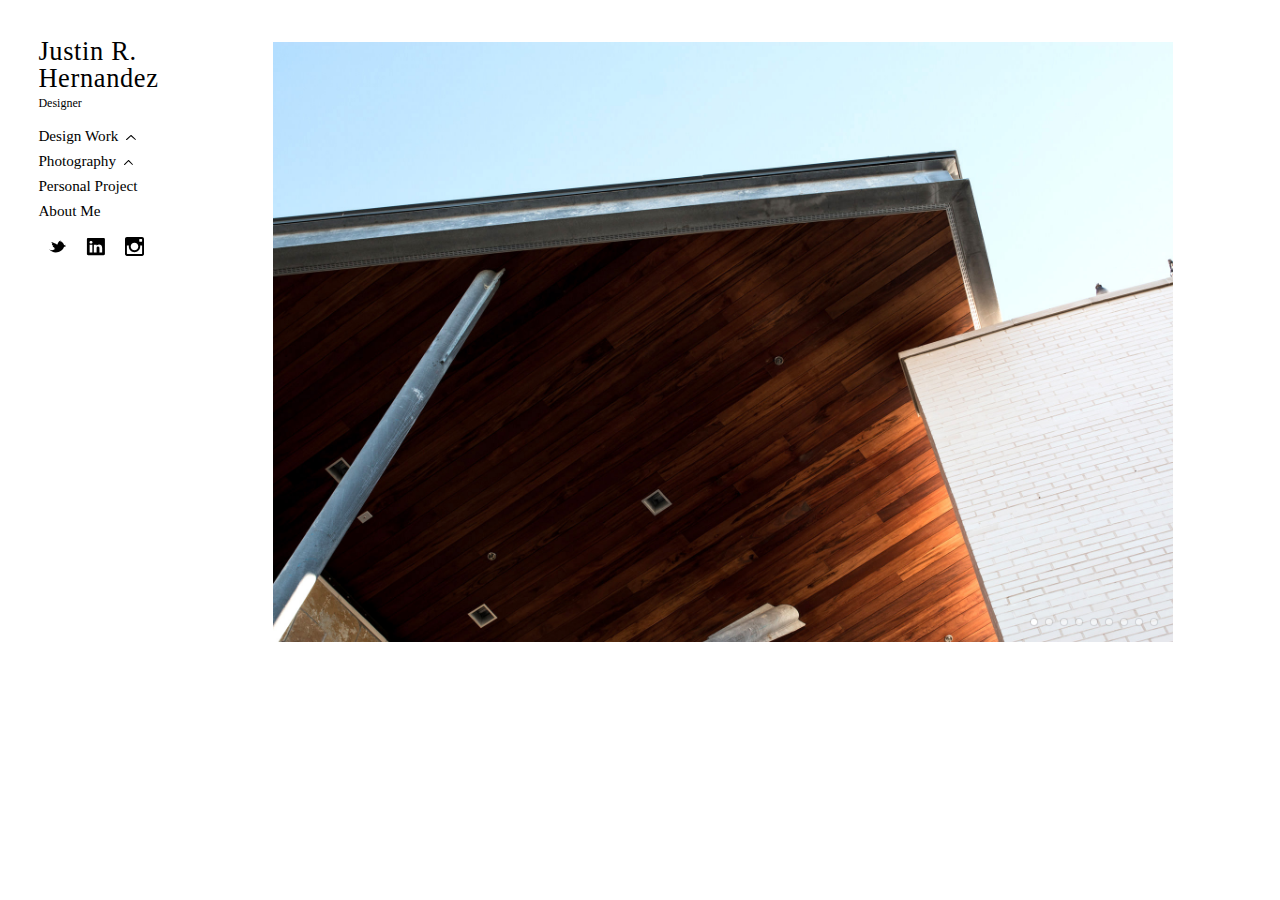
==== index.html @ 0008e4ad "Input new images in gallery." ====
<!DOCTYPE html>
<html>
  <head>
    <meta charset="UTF-8">
    <title>Justin Hernandez</title>
    <link href="http://fonts.googleapis.com/css?family=Montserrat:400,700' rel='stylesheet" type="text/css">
    <link href="http://fonts.googleapis.com/css?family=Droid+Serif:400,400italic,700,700italic" rel="stylesheet" type="text/css">
    <link rel="stylesheet" href="css/style.css" media="screen" type="text/css" />
    <link rel="stylesheet" href="css/reset.css"  type="text/css" />
    <link rel="stylesheet" href="royalslider/royalslider.css">
    <link rel="stylesheet" href="royalslider/skins/minimal-white/rs-minimal-white.css">
  </head>

  <body>
    <div id="wrapper">
      <nav>
        <div class="navcontainer">
          <div class="logo">
            <h1><a href="index.html">Justin R. Hernandez</a></h1>
            <p class="logosubtitle">Designer</p>
          </div> <!-- End Logo -->
          <div id="toggleMenu-Mobile"><h4><a href="#">Menu</a></h4>
          </div><!-- End Toggle Menu Mobile -->
          <div class="primarynav hidemobile">
            <ul>
              <li>
                <a href="#" id="toggleDesignMenu"><span class="marginRight">Design Work</span><img src="images/arrow.svg" class="arrowDesign"></a>
              </li>
                <div id="secondary-nav--design" class="secondarynav hide">
                  <ul>
                    <li><a href="dailygreens.html">Daily Greens</a></li>
                    <li><a href="texasjunkfest.html">Texas Junk Fest</a></li>
                    <li><a href="antismoking.html">Anti-Smoking Ad</a></li>
                  </ul>
                </div><!-- End Secondary Nav Design -->
              <li>
                <a href="#" id="togglePhotographyMenu"><span class="marginRight">Photography</span><img src="images/arrow.svg" class="arrowPhoto"></a>
              </li>
                <div id="secondary-nav--photography" class="secondarynav hide">
                  <ul>
                    <li><a href="architecture.html">Architecture</a></li>
                    <li><a href="colorminimal.html">Color Minimal</a></li>
                    <li><a href="food.html">Food</a></li>
                  </ul>
                </div><!-- End Secondary Nav Photography -->
              <li>
                <a href="#">Personal Project</a>
              </li>
              <li>
                <a href="#">About Me</a>
              </li>
            </ul>
            <div class="socialmedia">
              <ul>
                <li><a href="#"><img src="images/twitter.svg"></a></li>
                <li><a href="#"><img src="images/linkedin.svg"></a></li>
                <li><a href="#"><img src="images/instagram.svg"></a></li>
              </ul>
            </div> <!-- End Social Media -->
          </div> <!-- End Primary Nav -->
        </div> <!-- End Nav Container -->

      </nav> <!-- End Nav -->
    <div id="imageGallery">
      <div class="royalSlider rsMinW">
        <img class="rsImg" src="images/Justin-Hernandez-Design-Architecture-2.jpg" alt="image description" />
        <img class="rsImg" src="images/Justin-Hernandez-Design-Architecture-1.jpg" alt="image description" />
        <img class="rsImg" src="images/Justin-Hernandez-Design-Architecture-4.jpg" alt="image description" />
        <img class="rsImg" src="images/Justin-Hernandez-Design-14.jpg" alt="image description" />
        <img class="rsImg" src="images/Justin-Hernandez-Design-15.jpg" alt="image description" />
        <img class="rsImg" src="images/Justin-Hernandez-Design-16.jpg" alt="image description" />
        <img class="rsImg" src="images/Justin-Hernandez-Design-17.jpg" alt="image description" />
        <img class="rsImg" src="images/Justin-Hernandez-Design-18.jpg" alt="image description" />
        <img class="rsImg" src="images/Justin-Hernandez-Design-19.jpg" alt="image description" />
      </div><!-- End Royal Slider -->
    </div><!-- End Image Gallery -->
    <div id="imageGalleryMobile" class="hide">
        <img src="images/Justin-Hernandez-Design-Architecture-2.jpg" alt="image description" />
        <img src="images/Justin-Hernandez-Design-Architecture-1.jpg" alt="image description" />
        <img src="images/Justin-Hernandez-Design-Architecture-4.jpg" alt="image description" />
    </div><!-- End Image Gallery -->

    </div><!-- End Wrapper -->
    <script src="https://ajax.googleapis.com/ajax/libs/jquery/2.1.3/jquery.min.js"></script>
    <script src="js/index.js"></script>
    <script src="royalslider/jquery.royalslider.min.js"></script>

  </body>
</html>
---- css/style.css ----
@media (max-width: 2560px) {

/********** UNIVERSAL STYLING *********/
body {
  height: auto;
}

#wrapper {
  float: left;
  margin: 0 auto;
  padding-top: 3%;
  width: 100%
}

.blue {
  background: blue;
}

.clearfix:after {
   content: " ";
   visibility: hidden;
   display: block;
   height: 0;
   clear: both;
}

.float-none {
  clear: both;
}

.hide {
  display: none;
}

ul {
  list-style: none;
}

a {
  color: inherit;
  text-decoration: none;
}


.arrowDesign {
  padding-bottom: .5%;
  width: 5%;
}

.arrowPhoto {
  padding-bottom: .5%;
  width: 5%;
}

.float--left {
  float: left;
}

.container {
  margin: 0px auto;
  width: 100%;
}


.rotate {
  -webkit-transform: rotate(180deg);
  -moz-transform: rotate(180deg);
  filter: progid:DXImageTransform.Microsoft.BasicImage(rotation=2);
}

.marginRight {
  padding-right: 4%;
}


/******** NAV STYLING **********/


.navcontainer {
  float: left;
  margin-left: 20%;
  overflow: hidden;
  margin-top: 0;
  width: 100%;
}

.logo h1 {
  font-size: 1.65em;
  font-weight: lighter;
  letter-spacing: .025em;
  margin-bottom: 3%;
  margin-top: 0;
  width: 100%;
}

nav {
  display: block;
  float: left;
  height: 100%;
  width: 15%;
}

.logo {
  padding-bottom: 10%;
  width: 100%;
}

.logosubtitle {
  font-size: .75em;
  margin-top: 0;
}

.primarynav {
  display: block;
  height: 100%;
  float: left;
}

#toggleMenu-Mobile {
  display: none;
}

.secondarynav {
  float: left;
  font-weight: lighter;
  margin: 0 auto;
  width: 100%;
}

#secondary-nav--photography {
  height: 100%;
  overflow: hidden;
}

.primarynav ul {
  float: left;
  margin: 0 auto;
  padding-bottom: 5%;
  width: 100%;
}

.secondarynav ul {
  float: left;
  padding: 5%;
}

.primarynav li {
  float: left;
  font-size: .95em;
  font-weight: lighter;
  margin: 0 auto;
  padding-bottom: 5%;
  width: 100%;
}

.socialmedia {
  float: left;
  text-align: center;
}

.socialmedia li {
  display: block;
  float: left;
  width: 20%;
}

.socialmedia img {
  width: 50%;
}

/******** Image gallery styling *********/


#imageGallery {
  float: left;
  margin: 0 auto;
  padding-left: 1.5%;
  width: 83%;
}

#imageGallery img {
  max-width:100%;
  max-height:100%;
}



/* Begin Styling for Design Projects */

.projectcontainer {
  float: left;
  width: 83%;
}

.projecthero {
  float: left;
  width: 60%;
}

.projecthero img {
  width: 100%;
}
.projectdescription {
  float: left;
  margin-left: 3%;
  width: 36%;
}

.projectimage--largehorizontal {
  float: left;
  margin-top: 2%;
  overflow: hidden;
  width: 60%;
}

.projectimage--largevertical {
  float: left;
  margin-left: 3%;
  margin-top: 2%;
  overflow: hidden;
  width: 37%;
}

/* End Styling for Design Projects */

}



/**************************************
***************************************
Medium Screen Styling
***************************************
**************************************/


@media (max-width: 1440px) {


  #imageGallery {
    float: left;
    margin: 0 auto;
    width: 80%;
  }

  #imageGallery img {
    max-width:100%;
    max-height:100%;
  }



}















/**************************************
***************************************
Mobile Styling
***************************************
**************************************/


@media (max-width: 768px) {

#toggleMenu-Mobile {
  display: block;
  float: left;
  margin-bottom: 5%;
  text-align: center;
  width: 100%;
}

#toggleMenu-Mobile h4 {
  font-size: 1.5em;
}

nav {
  float: none;
  margin: 0 auto;
  width: 100%;
}

.hidemobile {
  display: none;
}

.marginRight {
  padding-right: 2%;
}

.logo {
  padding-bottom: 5%;
  text-align: center;
  width: 100%;
}

.arrowDesign, .arrowPhoto {
  margin: 0 auto;
  width: 1.75%;
}

.navcontainer {
  float: none;
  margin: 0 auto;
  width: 100%;
}

.primarynav {
  display: none;
  font-size: 1.5em;
  height: 100%;
  text-align: center;
  width: 100%;
}

.primarynav ul {
  padding-bottom: 0;
}

#imageGallery {
  display: none;
}

.royalSlider {
  display: none;
}

#imageGalleryMobile {
  display: block;
  margin-top: 3%;
  width: 100%;
}

#imageGalleryMobile img {
  max-width: 92%;
  max-height: 92%;
  padding: 0% 4% 4% 4%;
}

.secondarynav {
  float: none;
  width: 100%;
}

.secondarynav ul {
  border-bottom: 1px solid black;
  border-top: 1px solid black;
  margin-bottom: 5%;
  padding-left: 0;
  text-align: center;
  width: 100%;
}

.socialmedia {
  float: none;
  margin: 0 auto;
  width: 33%;
}

.socialmedia li {
  float: left;
  margin: 0 auto;
  text-align: center;
  width: 33.33%;
}

.socialmedia img {
  width: 50%;
}




/***** Mobile Styling for design projects ******/

.projectcontainer {
  float: none;
  margin-top: 5%;
  width: 100%;
}

.projecthero {
  float: none;
  width: 100%;
}

.projecthero img {
  max-width: 92%;
  max-height: 92%;
  padding: 0% 4% 4% 4%;
}
.projectdescription {
  float: none;
  height: 100%;
  margin: 0 auto;
  width: 92%;
}

.projectimage--largehorizontal {
  float: none;
  margin: 0;
  width: 100%;
}

.projectimage--largevertical {
  float: none;
  margin-left: 0;
  width: 100%;
}

.projectimage--largehorizontal img {
  max-width: 92%;
  max-height: 92%;
  padding: 0% 4% 4% 4%;
}

.projectimage--largevertical img {
  margin-left: 0;
  max-width: 92%;
  max-height: 92%;
  padding: 0% 4% 4% 4%;
}

}
---- royalslider/royalslider.css ----
/* v1.0.5 */
/* Core RS CSS file. 95% of time you shouldn't change anything here. */
.royalSlider {
	clear: both;
	width: 100%;
	position: relative;
	direction: ltr;
}

.rsWebkit3d .rsSlide {
	-webkit-transform: translateZ(0);
}

.rsWebkit3d .rsSlide,
.rsWebkit3d .rsContainer,
.rsWebkit3d .rsThumbs,
.rsWebkit3d .rsPreloader,
.rsWebkit3d img,
.rsWebkit3d .rsOverflow,
.rsWebkit3d .rsBtnCenterer,
.rsWebkit3d .rsAbsoluteEl,
.rsWebkit3d .rsABlock,
.rsWebkit3d .rsLink {
	-webkit-backface-visibility: hidden;
}
.rsFade.rsWebkit3d .rsSlide,
.rsFade.rsWebkit3d img,
.rsFade.rsWebkit3d .rsContainer {
    -webkit-transform: none;
}
.rsOverflow {
	width: 100%;
	height: 100%;
	position: relative;
	overflow: hidden;
	float: left;
	-webkit-tap-highlight-color:rgba(0,0,0,0);
}
.rsVisibleNearbyWrap {
	width: 100%;
	height: 100%;
	position: relative;
	overflow: hidden;
	left: 0;
	top: 0;
	-webkit-tap-highlight-color:rgba(0,0,0,0);
}
.rsVisibleNearbyWrap .rsOverflow {
	position: absolute;
	left: 0;
	top: 0;

}
.rsContainer {
	position: relative;
	width: 100%;
	height: 100%;
	-webkit-tap-highlight-color:rgba(0,0,0,0);
}

.rsArrow,
.rsThumbsArrow {
	cursor: pointer;
}

.rsThumb {
	float: left;
	position: relative;
}


.rsArrow,
.rsNav,
.rsThumbsArrow {
	opacity: 1;
	-webkit-transition:opacity 0.3s linear;
	-moz-transition:opacity 0.3s linear;
	-o-transition:opacity 0.3s linear;
	transition:opacity 0.3s linear;
}

.rsHidden {
	opacity: 0;
	visibility: hidden;
	-webkit-transition:visibility 0s linear 0.3s,opacity 0.3s linear;
	-moz-transition:visibility 0s linear 0.3s,opacity 0.3s linear;
	-o-transition:visibility 0s linear 0.3s,opacity 0.3s linear;
	transition:visibility 0s linear 0.3s,opacity 0.3s linear;
}


.rsGCaption {
	width: 100%;
	float: left;
	text-align: center;
}

/* Fullscreen options, very important ^^ */
.royalSlider.rsFullscreen {
	position: fixed !important;
	height: auto !important;
	width: auto !important;
	margin: 0 !important;
	padding: 0 !important;
	z-index: 2147483647 !important;
	top: 0 !important;
	left: 0 !important;
	bottom: 0 !important;
	right: 0 !important;
}

.royalSlider .rsSlide.rsFakePreloader {
	opacity: 1 !important;
	-webkit-transition: 0s;
	-moz-transition: 0s;
	-o-transition:  0s;
	transition:  0s;
	display: none;
}

.rsSlide {
	position: absolute;
	left: 0;
	top: 0;
	display: block;
	overflow: hidden;
	height: 100%;
	width: 100%;
}

.royalSlider.rsAutoHeight,
.rsAutoHeight .rsSlide {
	height: auto;
}

.rsContent {
	width: 100%;
	height: 100%;
	position: relative;
}

.rsPreloader {
	position:absolute;
	z-index: 0;
}

.rsNav {
	-moz-user-select: -moz-none;
	-webkit-user-select: none;
	user-select: none;
}
.rsNavItem {
	-webkit-tap-highlight-color:rgba(0,0,0,0.25);
}

.rsThumbs {
	cursor: pointer;
	position: relative;
	overflow: hidden;
	float: left;
	z-index: 22;
}
.rsTabs {
	float: left;
	background: none !important;
}
.rsTabs,
.rsThumbs {
	-webkit-tap-highlight-color:rgba(0,0,0,0);
	-webkit-tap-highlight-color:rgba(0,0,0,0);
}


.rsVideoContainer {
	width: auto;
	height: auto;
	line-height: 0;
	position: relative;
}
.rsVideoFrameHolder {
	position: absolute;
	left: 0;
	top: 0;
	background: #141414;
	opacity: 0;
	-webkit-transition: .3s;
}
.rsVideoFrameHolder.rsVideoActive {
	opacity: 1;
}
.rsVideoContainer iframe,
.rsVideoContainer video,
.rsVideoContainer embed,
.rsVideoContainer .rsVideoObj {
	position: absolute;
	z-index: 50;
	left: 0;
	top: 0;
	width: 100%;
	height: 100%;
}
/* ios controls over video bug, shifting video */
.rsVideoContainer.rsIOSVideo iframe,
.rsVideoContainer.rsIOSVideo video,
.rsVideoContainer.rsIOSVideo embed {
	-webkit-box-sizing: border-box;
	-moz-box-sizing: border-box;
	box-sizing: border-box;
	padding-right: 44px;
}

.rsABlock {
	left: 0;
	top: 0;
	position: absolute;
	z-index: 15;

}

img.rsImg {
	width: 100%;
}

.grab-cursor {
	cursor:url(grab.png) 8 8, move;
}

.grabbing-cursor{
	cursor:url(grabbing.png) 8 8, move;
}

.rsNoDrag {
	cursor: auto;
}

.rsLink {
	left:0;
	top:0;
	position:absolute;
	width:100%;
	height:100%;
	display:block;
	z-index: 20;
	background: url(blank.gif);
}
---- royalslider/skins/minimal-white/rs-minimal-white.css ----
/******************************
*
*  RoyalSlider White Controls Skin
*
*    1. Arrows
*    2. Bullets
*    3. Thumbnails
*    4. Tabs
*    5. Fullscreen button
*    6. Play/close video button
*    7. Preloader
*    8. Caption
*
*  Sprite: 'rs-minimal-white.png'
*  Feel free to edit anything
*  If you don't some part - just delete it
*
******************************/


/* Background */
.rsMinW,
.rsMinW .rsOverflow,
.rsMinW .rsSlide,
.rsMinW .rsVideoFrameHolder,
.rsMinW .rsThumbs {
	color: #FFF;
}


/***************
*
*  1. Arrows
*
****************/

.rsMinW .rsArrow {
	height: 32px;
	width: 32px;
	position: absolute;
	display: block;
	cursor: pointer;
	z-index: 21;
}

.rsMinW .rsArrowLeft { right: 37px; bottom: 7px; }
.rsMinW .rsArrowRight { right: 7px; bottom: 7px; }

.rsMinW .rsArrowIcn {
	width: 24px;
	height: 24px;
	margin-top: 3px;
	margin-left: 3px;
	position: absolute;
	cursor: pointer;
	background: url('rs-minimal-white.png') transparent;

	border-radius: 2px;
}
.rsMinW .rsArrowIcn:hover {

}


.rsMinW.rsHor .rsArrowLeft .rsArrowIcn { background-position: -68px -36px; }
.rsMinW.rsHor .rsArrowRight .rsArrowIcn { background-position: -68px -68px; }

.rsMinW.rsVer .rsArrowLeft .rsArrowIcn { background-position: -100px -36px; }
.rsMinW.rsVer .rsArrowRight .rsArrowIcn { background-position: -100px -68px; }

.rsMinW .rsArrowDisabled .rsArrowIcn { opacity: .3 !important; filter: alpha(opacity=30);  *display: none; }


/***************
*
*  2. Bullets
*
****************/

.rsMinW .rsBullets {
	position: absolute;
	bottom: 15px;
	right: 73px;
	z-index: 35;
	padding-top: 4px;
	height: auto;

	text-align: center;
	line-height: 6px;
	overflow: hidden;
}
.rsMinW .rsBullet {
	width: 6px;
	height: 6px;
	display: inline-block;
	*display:inline;
	*zoom:1;
	padding: 6px 5px 6px 4px;
}
.rsMinW .rsBullet span {
	display: block;
	width: 6px;
	height: 6px;
	border-radius: 50%;
	background: #CCC;
	background: rgba(255,255,255,0.5);
	box-shadow: 0 0 1px 1px rgba(0, 0, 0, 0.1);
}
.rsMinW .rsBullet.rsNavSelected span {
	background: #FFF;
}





/***************
*
*  3. Thumbnails
*
****************/

.rsMinW .rsThumbsHor {
	width: 100%;
	height: 72px;
}
.rsMinW .rsThumbsVer {
	width: 96px;
	height: 100%;
	position: absolute;
	top: 0;
	right: 0;
}
.rsMinW.rsWithThumbsHor .rsThumbsContainer {
	position: relative;
	height: 100%;
}
.rsMinW.rsWithThumbsVer .rsThumbsContainer {
	position: relative;
	width: 100%;
}
.rsMinW .rsThumb {
	float: left;
	overflow: hidden;
	width: 96px;
	height: 72px;
}
.rsMinW .rsThumb img {
	width: 100%;
	height: 100%;
}
.rsMinW .rsThumb.rsNavSelected {
	background: #333;
}
.rsMinW .rsThumb.rsNavSelected img {
	filter: alpha(opacity=40);
	opacity: 0.7;
}
.rsMinW .rsThumb.rsNavSelected span.thumbIco {
	position: absolute;
	top: 0;
	bottom: 0;
	left: 0;
	right: 0;
	border: 2px solid #FFF;
	border: 2px solid rgba(255,255,255,0.9);
	-webkit-backface-visibility: hidden;
}
.rsMinW .rsTmb {
	display: block;
}




/* Thumbnails arrow icons */
.rsMinW .rsThumbsArrow {
	height: 100%;
	width: 20px;
	position: absolute;
	display: block;
	cursor: pointer;
	z-index: 21;
}
.rsMinW.rsWithThumbsVer .rsThumbsArrow {
	width: 100%;
	height: 20px;
}
.rsMinW.rsWithThumbsVer .rsThumbsArrowLeft { top: 0; left: 0; }
.rsMinW.rsWithThumbsVer .rsThumbsArrowRight { bottom: 0;  left: 0; }

.rsMinW.rsWithThumbsHor .rsThumbsArrowLeft { left: 0; top: 0; }
.rsMinW.rsWithThumbsHor .rsThumbsArrowRight { right: 0; top:0; }

.rsMinW .rsThumbsArrowIcn {
	width: 16px;
	height: 16px;
	top: 50%;
	left: 50%;
	margin-top:-8px;
	margin-left: -8px;
	position: absolute;
	cursor: pointer;
	background: url('rs-minimal-white.png');
}

.rsMinW.rsWithThumbsHor .rsThumbsArrowLeft .rsThumbsArrowIcn { background-position: -128px -32px; }
.rsMinW.rsWithThumbsHor .rsThumbsArrowRight .rsThumbsArrowIcn { background-position: -128px -48px; }

.rsMinW.rsWithThumbsVer .rsThumbsArrowLeft .rsThumbsArrowIcn { background-position: -144px -32px; }
.rsMinW.rsWithThumbsVer .rsThumbsArrowRight .rsThumbsArrowIcn { background-position: -144px -48px; }

.rsMinW .rsThumbsArrowDisabled { display: none !important; }

/* Thumbnails resizing on smaller screens */
@media screen and (min-width: 0px) and (max-width: 800px) {
	.rsMinW .rsThumb {
		width: 59px;
		height: 44px;
	}
	.rsMinW .rsThumbsHor {
		height: 44px;
	}
	.rsMinW .rsThumbsVer {
		width: 59px;
	}
}




/***************
*
*  4. Tabs
*
****************/

.rsMinW .rsTabs {
	width: 100%;
	height: auto;
	margin: 0 auto;
	text-align:center;
	overflow: hidden; padding-top: 12px; position: relative;
}
.rsMinW .rsTab {
	display: inline-block;
	cursor: pointer;
	text-align: center;
	height: auto;
	width: auto;
	color: #333;
	padding: 5px 13px 6px;
	min-width: 72px;
	border: 1px solid #D9D9DD;
	border-right: 1px solid #f5f5f5;
	text-decoration: none;

	background-color: #000;
	background-image: -webkit-linear-gradient(top, #fefefe, #f4f4f4);
	background-image:    -moz-linear-gradient(top, #fefefe, #f4f4f4);
	background-image:         linear-gradient(to bottom, #fefefe, #f4f4f4);

	*display:inline;
	*zoom:1;
}
.rsMinW .rsTab:first-child {
	-webkit-border-top-left-radius: 4px;
	border-top-left-radius: 4px;
	-webkit-border-bottom-left-radius: 4px;
	border-bottom-left-radius: 4px;
}
.rsMinW .rsTab:last-child {
	-webkit-border-top-right-radius: 4px;
	border-top-right-radius: 4px;
	-webkit-border-bottom-right-radius: 4px;
	border-bottom-right-radius: 4px;

	border-right:  1px solid #cfcfcf;
}
.rsMinW .rsTab:active {
	border: 1px solid #D9D9DD;
	background-color: #f4f4f4;
	box-shadow:  0 1px 4px rgba(0, 0, 0, 0.2) inset;
}
.rsMinW .rsTab.rsNavSelected {
	color: #000;
	border: 1px solid #999;
	text-shadow: 1px 1px #838383;
	box-shadow: 0 1px 9px rgba(102, 102, 102, 0.65) inset;
	background: #ACACAC;
	background-image: -webkit-linear-gradient(top, #ACACAC, #BBB);
	background-image: -moz-llinear-gradient(top, #ACACAC, #BBB);
	background-image: linear-gradient(to bottom, #ACACAC, #BBB);
}





/***************
*
*  5. Fullscreen button
*
****************/

.rsMinW .rsFullscreenBtn {
	right: 0;
	top: 0;
	width: 44px;
	height: 44px;
	z-index: 22;
	display: block;
	position: absolute;
	cursor: pointer;

}
.rsMinW .rsFullscreenIcn {
	display: block;
	margin: 6px;
	width: 32px;
	height: 32px;

	background: url('rs-minimal-white.png') 0 0 transparent;
}
.rsMinW .rsFullscreenIcn:hover {
	opacity: 0.8;
}
.rsMinW.rsFullscreen .rsFullscreenIcn {
	background-position: -32px 0;
}





/***************
*
*  6. Play/close video button
*
****************/

.rsMinW .rsPlayBtn {
	-webkit-tap-highlight-color:rgba(0,0,0,0.3);
	width:64px;
	height:64px;
	margin-left:-32px;
	margin-top:-32px;
	cursor: pointer;
}
.rsMinW .rsPlayBtnIcon {
	width:64px;
	display:block;
	height:64px;
	-webkit-border-radius: 4px;
	border-radius: 4px;

	-webkit-transition: .3s;
	-moz-transition: .3s;
	transition: .3s;

	background:url(rs-minimal-white.png) no-repeat 0 -32px;
	background-color: #000;
	background-color: rgba(0,0,0,0.75);
	*background-color: #000;
}
.rsMinW .rsPlayBtn:hover .rsPlayBtnIcon {
	background-color: rgba(0,0,0,0.9);
}
.rsMinW .rsBtnCenterer {
	position:absolute;
	left:50%;
	top:50%;
	width: 20px;
	height: 20px;
}
.rsMinW .rsCloseVideoBtn {
	right: 0;
	top: 0;
	width: 44px;
	height: 44px;
	z-index: 500;
	position: absolute;
	cursor: pointer;
	-webkit-backface-visibility: hidden;
	-webkit-transform: translateZ(0);

}
.rsMinW .rsCloseVideoBtn.rsiOSBtn {
	top: -38px;
	right: -6px;
}

.rsMinW .rsCloseVideoIcn {
	margin: 6px;
	width: 32px;
	height: 32px;
	background: url('rs-minimal-white.png') -64px 0;
	background-color: #000;
	background-color: rgba(0,0,0,0.75);
	*background-color: #000;
}
.rsMinW .rsCloseVideoIcn:hover {
	background-color: rgba(0,0,0,0.9);
}



/***************
*
*  7. Preloader
*
****************/

.rsMinW .rsPreloader {
	width:20px;
	height:20px;
	background-image:url(../preloaders/preloader-white.gif);

	left:50%;
	top:50%;
	margin-left:-10px;
	margin-top:-10px;
}




/***************
*
*  8. Global caption
*
****************/
.rsMinW .rsGCaption {
	position: absolute;
	float: none;
	bottom: 6px;
	left: 6px;
	text-align: left;

	background: #000;
    background: rgba(0,0,0, 0.75);

	color: #FFF;
	padding: 2px 8px;
	width: auto;
	font-size: 12px;
	border-radius: 2px;
}
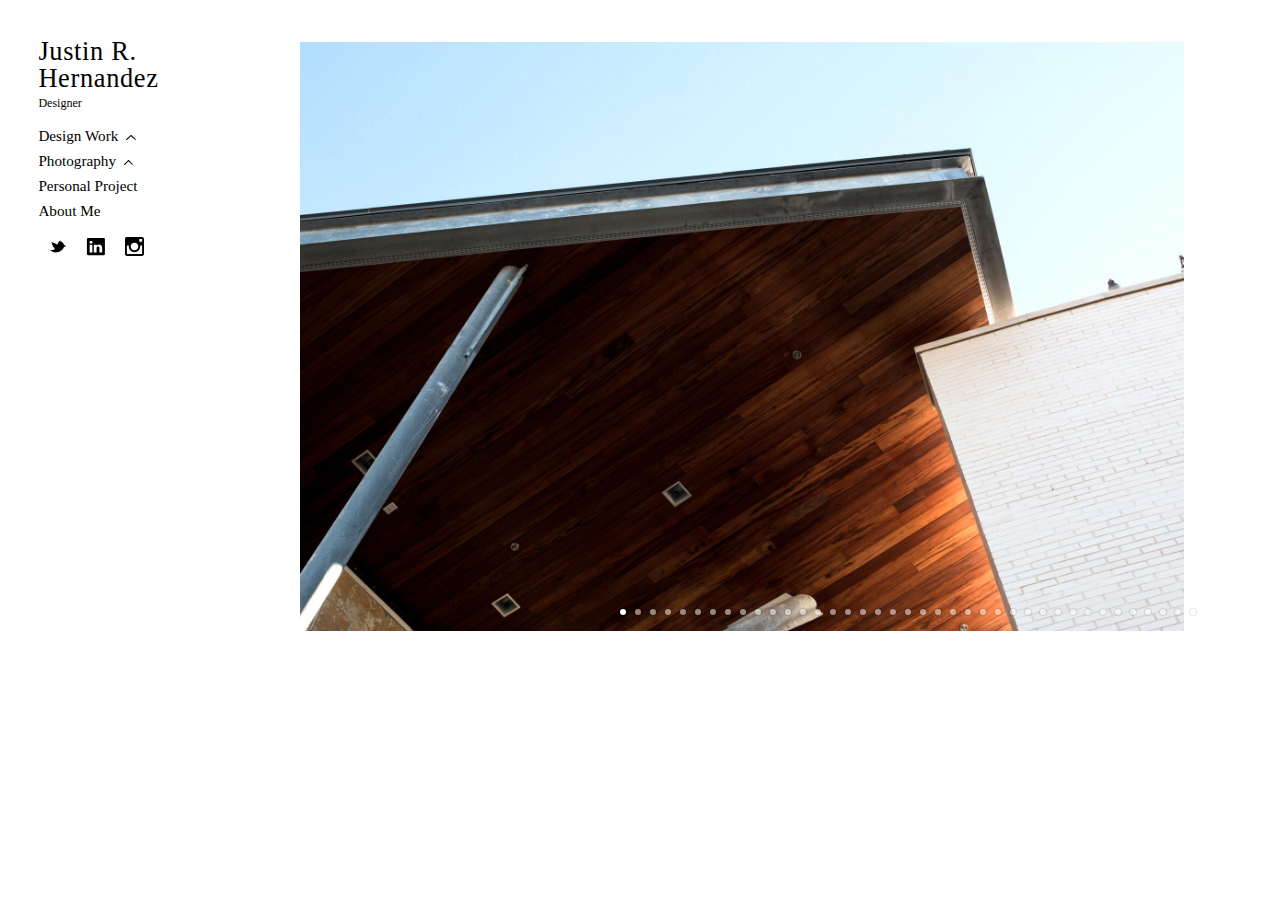
==== commit 37eb614c: "Inserted/Deleted Photos" ====
--- a/index.html
+++ b/index.html
@@ -63,21 +63,51 @@
       </nav> <!-- End Nav -->
     <div id="imageGallery">
       <div class="royalSlider rsMinW">
-        <img class="rsImg" src="images/Justin-Hernandez-Design-Architecture-2.jpg" alt="image description" />
-        <img class="rsImg" src="images/Justin-Hernandez-Design-Architecture-1.jpg" alt="image description" />
-        <img class="rsImg" src="images/Justin-Hernandez-Design-Architecture-4.jpg" alt="image description" />
-        <img class="rsImg" src="images/Justin-Hernandez-Design-14.jpg" alt="image description" />
-        <img class="rsImg" src="images/Justin-Hernandez-Design-15.jpg" alt="image description" />
-        <img class="rsImg" src="images/Justin-Hernandez-Design-16.jpg" alt="image description" />
-        <img class="rsImg" src="images/Justin-Hernandez-Design-17.jpg" alt="image description" />
-        <img class="rsImg" src="images/Justin-Hernandez-Design-18.jpg" alt="image description" />
-        <img class="rsImg" src="images/Justin-Hernandez-Design-19.jpg" alt="image description" />
+        <img class="rsImg" src="images/Justin-Hernandez-Photography-2.jpg" alt="image description" />
+        <img class="rsImg" src="images/Justin-Hernandez-Photography-1.jpg" alt="image description" />
+        <img class="rsImg" src="images/Justin-Hernandez-Photography-3.jpg" alt="image description" />
+        <img class="rsImg" src="images/Justin-Hernandez-Photography-6.jpg" alt="image description" />
+        <img class="rsImg" src="images/Justin-Hernandez-Photography-7.jpg" alt="image description" />
+        <img class="rsImg" src="images/Justin-Hernandez-Photography-14.jpg" alt="image description" />
+        <img class="rsImg" src="images/Justin-Hernandez-Photography-16.jpg" alt="image description" />
+        <img class="rsImg" src="images/Justin-Hernandez-Photography-17.jpg" alt="image description" />
+        <img class="rsImg" src="images/Justin-Hernandez-Photography-18.jpg" alt="image description" />
+        <img class="rsImg" src="images/Justin-Hernandez-Photography-21.jpg" alt="image description" />
+        <img class="rsImg" src="images/Justin-Hernandez-Photography-25.jpg" alt="image description" />
+        <img class="rsImg" src="images/Justin-Hernandez-Photography-15.jpg" alt="image description" />
+        <img class="rsImg" src="images/Justin-Hernandez-Photography-26.jpg" alt="image description" />
+        <img class="rsImg" src="images/Justin-Hernandez-Photography-28.jpg" alt="image description" />
+        <img class="rsImg" src="images/Justin-Hernandez-Photography-29.jpg" alt="image description" />
+        <img class="rsImg" src="images/Justin-Hernandez-Photography-31.jpg" alt="image description" />
+        <img class="rsImg" src="images/Justin-Hernandez-Photography-33.jpg" alt="image description" />
+        <img class="rsImg" src="images/Justin-Hernandez-Photography-34.jpg" alt="image description" />
+        <img class="rsImg" src="images/Justin-Hernandez-Photography-37.jpg" alt="image description" />
+        <img class="rsImg" src="images/Justin-Hernandez-Photography-38.jpg" alt="image description" />
+        <img class="rsImg" src="images/Justin-Hernandez-Photography-39.jpg" alt="image description" />
+        <img class="rsImg" src="images/Justin-Hernandez-Photography-41.jpg" alt="image description" />
+        <img class="rsImg" src="images/Justin-Hernandez-Photography-42.jpg" alt="image description" />
+        <img class="rsImg" src="images/Justin-Hernandez-Photography-43.jpg" alt="image description" />
+        <img class="rsImg" src="images/Justin-Hernandez-Photography-44.jpg" alt="image description" />
+        <img class="rsImg" src="images/Justin-Hernandez-Photography-46.jpg" alt="image description" />
+        <img class="rsImg" src="images/Justin-Hernandez-Photography-47.jpg" alt="image description" />
+        <img class="rsImg" src="images/Justin-Hernandez-Photography-48.jpg" alt="image description" />
+        <img class="rsImg" src="images/Justin-Hernandez-Photography-49.jpg" alt="image description" />
+        <img class="rsImg" src="images/Justin-Hernandez-Photography-50.jpg" alt="image description" />
+        <img class="rsImg" src="images/Justin-Hernandez-Photography-51.jpg" alt="image description" />
+        <img class="rsImg" src="images/Justin-Hernandez-Photography-52.jpg" alt="image description" />
+        <img class="rsImg" src="images/Justin-Hernandez-Photography-56.jpg" alt="image description" />
+        <img class="rsImg" src="images/Justin-Hernandez-Photography-57.jpg" alt="image description" />
+        <img class="rsImg" src="images/Justin-Hernandez-Photography-58.jpg" alt="image description" />
+        <img class="rsImg" src="images/Justin-Hernandez-Photography-59.jpg" alt="image description" />
+        <img class="rsImg" src="images/Justin-Hernandez-Photography-60.jpg" alt="image description" />
+        <img class="rsImg" src="images/Justin-Hernandez-Photography-61.jpg" alt="image description" />
+        <img class="rsImg" src="images/Justin-Hernandez-Photography-62.jpg" alt="image description" />
       </div><!-- End Royal Slider -->
     </div><!-- End Image Gallery -->
     <div id="imageGalleryMobile" class="hide">
-        <img src="images/Justin-Hernandez-Design-Architecture-2.jpg" alt="image description" />
-        <img src="images/Justin-Hernandez-Design-Architecture-1.jpg" alt="image description" />
-        <img src="images/Justin-Hernandez-Design-Architecture-4.jpg" alt="image description" />
+        <img src="images/Justin-Hernandez-Photography-2.jpg" alt="image description" />
+        <img src="images/Justin-Hernandez-Photography-1.jpg" alt="image description" />
+        <img src="images/Justin-Hernandez-Photography-3.jpg" alt="image description" />
     </div><!-- End Image Gallery -->
 
     </div><!-- End Wrapper -->
--- a/css/style.css
+++ b/css/style.css
@@ -240,7 +240,7 @@
   #imageGallery {
     float: left;
     margin: 0 auto;
-    width: 80%;
+    width: 83%;
   }
 
   #imageGallery img {
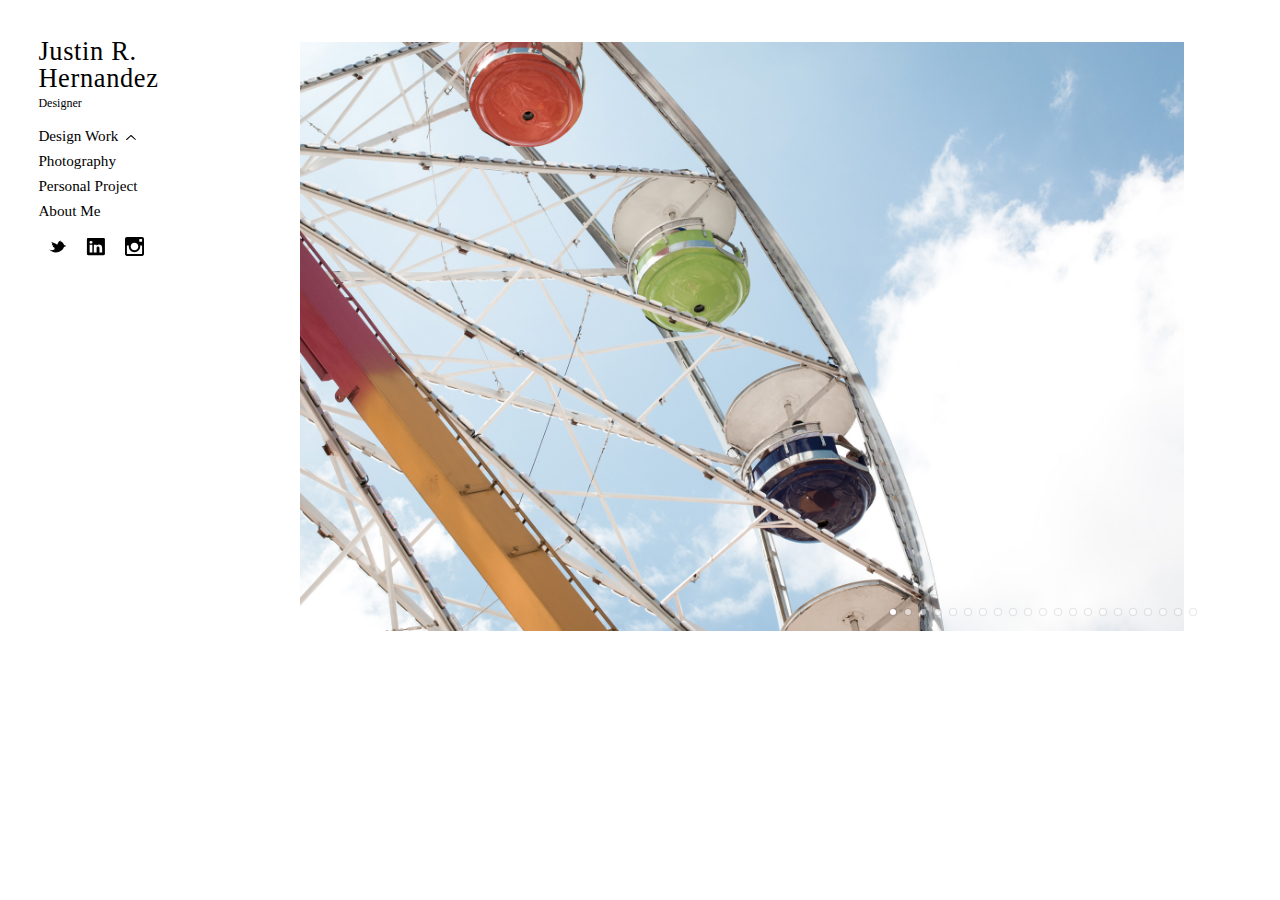
==== commit 45e3381c: "Curated image gallery." ====
--- a/index.html
+++ b/index.html
@@ -34,7 +34,7 @@
                   </ul>
                 </div><!-- End Secondary Nav Design -->
               <li>
-                <a href="#" id="togglePhotographyMenu"><span class="marginRight">Photography</span><img src="images/arrow.svg" class="arrowPhoto"></a>
+                <a href="#">Photography</a>
               </li>
                 <div id="secondary-nav--photography" class="secondarynav hide">
                   <ul>
@@ -63,45 +63,27 @@
       </nav> <!-- End Nav -->
     <div id="imageGallery">
       <div class="royalSlider rsMinW">
+        <img class="rsImg" src="images/Justin-Hernandez-Photography-56.jpg" alt="image description" />
         <img class="rsImg" src="images/Justin-Hernandez-Photography-2.jpg" alt="image description" />
+        <img class="rsImg" src="images/Justin-Hernandez-Photography-33.jpg" alt="image description" />
+        <img class="rsImg" src="images/Justin-Hernandez-Photography-46.jpg" alt="image description" />
+        <img class="rsImg" src="images/Justin-Hernandez-Photography-43.jpg" alt="image description" />
         <img class="rsImg" src="images/Justin-Hernandez-Photography-1.jpg" alt="image description" />
-        <img class="rsImg" src="images/Justin-Hernandez-Photography-3.jpg" alt="image description" />
-        <img class="rsImg" src="images/Justin-Hernandez-Photography-6.jpg" alt="image description" />
-        <img class="rsImg" src="images/Justin-Hernandez-Photography-7.jpg" alt="image description" />
-        <img class="rsImg" src="images/Justin-Hernandez-Photography-14.jpg" alt="image description" />
-        <img class="rsImg" src="images/Justin-Hernandez-Photography-16.jpg" alt="image description" />
-        <img class="rsImg" src="images/Justin-Hernandez-Photography-17.jpg" alt="image description" />
-        <img class="rsImg" src="images/Justin-Hernandez-Photography-18.jpg" alt="image description" />
-        <img class="rsImg" src="images/Justin-Hernandez-Photography-21.jpg" alt="image description" />
-        <img class="rsImg" src="images/Justin-Hernandez-Photography-25.jpg" alt="image description" />
-        <img class="rsImg" src="images/Justin-Hernandez-Photography-15.jpg" alt="image description" />
-        <img class="rsImg" src="images/Justin-Hernandez-Photography-26.jpg" alt="image description" />
-        <img class="rsImg" src="images/Justin-Hernandez-Photography-28.jpg" alt="image description" />
-        <img class="rsImg" src="images/Justin-Hernandez-Photography-29.jpg" alt="image description" />
-        <img class="rsImg" src="images/Justin-Hernandez-Photography-31.jpg" alt="image description" />
-        <img class="rsImg" src="images/Justin-Hernandez-Photography-33.jpg" alt="image description" />
-        <img class="rsImg" src="images/Justin-Hernandez-Photography-34.jpg" alt="image description" />
-        <img class="rsImg" src="images/Justin-Hernandez-Photography-37.jpg" alt="image description" />
-        <img class="rsImg" src="images/Justin-Hernandez-Photography-38.jpg" alt="image description" />
-        <img class="rsImg" src="images/Justin-Hernandez-Photography-39.jpg" alt="image description" />
-        <img class="rsImg" src="images/Justin-Hernandez-Photography-41.jpg" alt="image description" />
-        <img class="rsImg" src="images/Justin-Hernandez-Photography-42.jpg" alt="image description" />
-        <img class="rsImg" src="images/Justin-Hernandez-Photography-43.jpg" alt="image description" />
-        <img class="rsImg" src="images/Justin-Hernandez-Photography-44.jpg" alt="image description" />
-        <img class="rsImg" src="images/Justin-Hernandez-Photography-46.jpg" alt="image description" />
-        <img class="rsImg" src="images/Justin-Hernandez-Photography-47.jpg" alt="image description" />
         <img class="rsImg" src="images/Justin-Hernandez-Photography-48.jpg" alt="image description" />
-        <img class="rsImg" src="images/Justin-Hernandez-Photography-49.jpg" alt="image description" />
-        <img class="rsImg" src="images/Justin-Hernandez-Photography-50.jpg" alt="image description" />
-        <img class="rsImg" src="images/Justin-Hernandez-Photography-51.jpg" alt="image description" />
-        <img class="rsImg" src="images/Justin-Hernandez-Photography-52.jpg" alt="image description" />
-        <img class="rsImg" src="images/Justin-Hernandez-Photography-56.jpg" alt="image description" />
-        <img class="rsImg" src="images/Justin-Hernandez-Photography-57.jpg" alt="image description" />
-        <img class="rsImg" src="images/Justin-Hernandez-Photography-58.jpg" alt="image description" />
-        <img class="rsImg" src="images/Justin-Hernandez-Photography-59.jpg" alt="image description" />
         <img class="rsImg" src="images/Justin-Hernandez-Photography-60.jpg" alt="image description" />
         <img class="rsImg" src="images/Justin-Hernandez-Photography-61.jpg" alt="image description" />
-        <img class="rsImg" src="images/Justin-Hernandez-Photography-62.jpg" alt="image description" />
+        <img class="rsImg" src="images/Justin-Hernandez-Photography-6.jpg" alt="image description" />
+        <img class="rsImg" src="images/Justin-Hernandez-Photography-65.jpg" alt="image description" />
+        <img class="rsImg" src="images/Justin-Hernandez-Photography-37.jpg" alt="image description" />
+        <img class="rsImg" src="images/Justin-Hernandez-Photography-29.jpg" alt="image description" />
+        <img class="rsImg" src="images/Justin-Hernandez-Photography-82.jpg" alt="image description" />
+        <img class="rsImg" src="images/Justin-Hernandez-Photography-86.jpg" alt="image description" />
+        <img class="rsImg" src="images/Justin-Hernandez-Photography-78.jpg" alt="image description" />
+        <img class="rsImg" src="images/Justin-Hernandez-Photography-67.jpg" alt="image description" />
+        <img class="rsImg" src="images/Justin-Hernandez-Photography-79.jpg" alt="image description" />
+        <img class="rsImg" src="images/Justin-Hernandez-Photography-80.jpg" alt="image description" />
+        <img class="rsImg" src="images/Justin-Hernandez-Photography-84.jpg" alt="image description" />
+        <img class="rsImg" src="images/Justin-Hernandez-Photography-76.jpg" alt="image description" />
       </div><!-- End Royal Slider -->
     </div><!-- End Image Gallery -->
     <div id="imageGalleryMobile" class="hide">
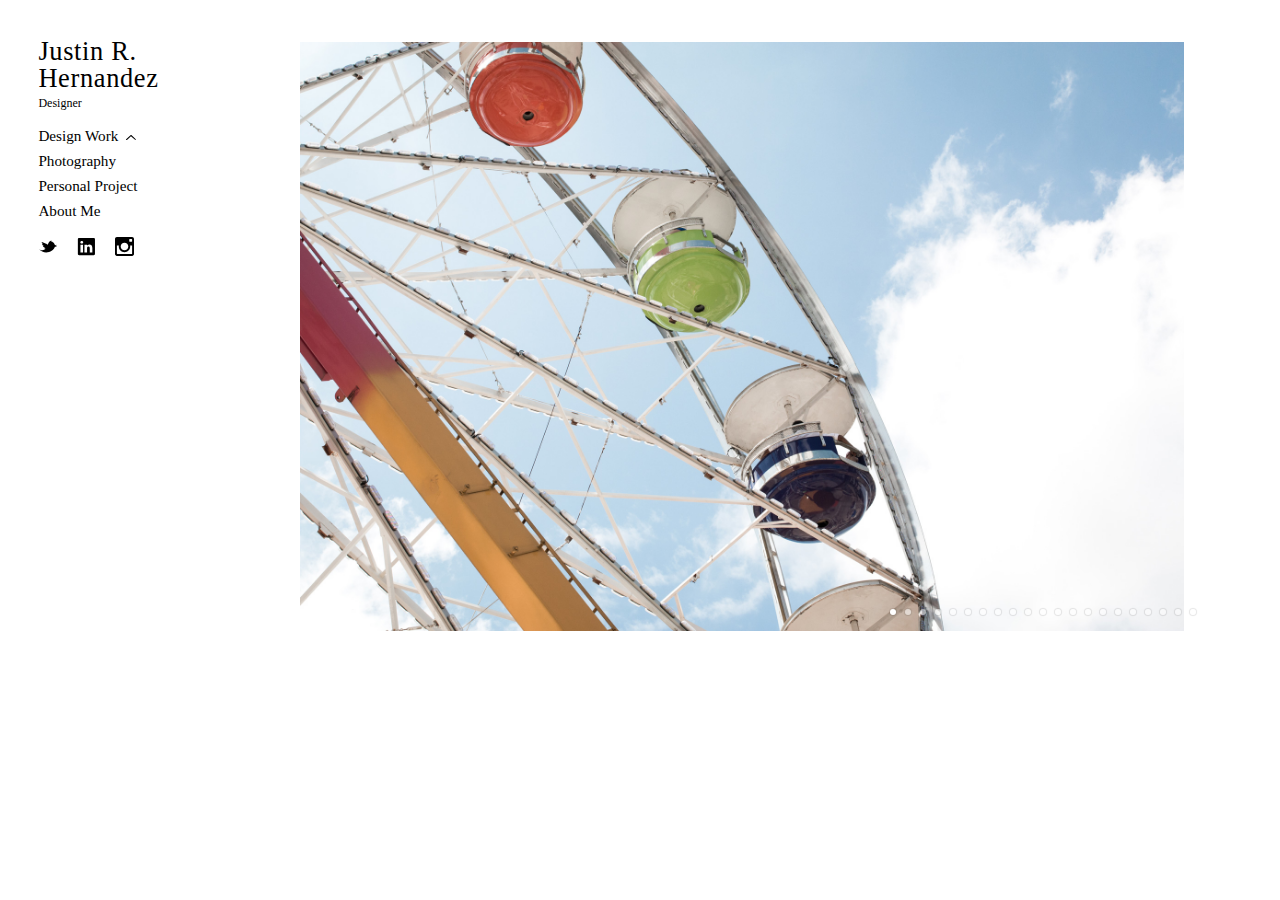
==== commit 01f616b0: "Added a new design page. Added more content to “Daily Greens” page." ====
--- a/index.html
+++ b/index.html
@@ -63,33 +63,52 @@
       </nav> <!-- End Nav -->
     <div id="imageGallery">
       <div class="royalSlider rsMinW">
-        <img class="rsImg" src="images/Justin-Hernandez-Photography-56.jpg" alt="image description" />
-        <img class="rsImg" src="images/Justin-Hernandez-Photography-2.jpg" alt="image description" />
-        <img class="rsImg" src="images/Justin-Hernandez-Photography-33.jpg" alt="image description" />
-        <img class="rsImg" src="images/Justin-Hernandez-Photography-46.jpg" alt="image description" />
-        <img class="rsImg" src="images/Justin-Hernandez-Photography-43.jpg" alt="image description" />
-        <img class="rsImg" src="images/Justin-Hernandez-Photography-1.jpg" alt="image description" />
-        <img class="rsImg" src="images/Justin-Hernandez-Photography-48.jpg" alt="image description" />
-        <img class="rsImg" src="images/Justin-Hernandez-Photography-60.jpg" alt="image description" />
-        <img class="rsImg" src="images/Justin-Hernandez-Photography-61.jpg" alt="image description" />
-        <img class="rsImg" src="images/Justin-Hernandez-Photography-6.jpg" alt="image description" />
-        <img class="rsImg" src="images/Justin-Hernandez-Photography-65.jpg" alt="image description" />
-        <img class="rsImg" src="images/Justin-Hernandez-Photography-37.jpg" alt="image description" />
-        <img class="rsImg" src="images/Justin-Hernandez-Photography-29.jpg" alt="image description" />
-        <img class="rsImg" src="images/Justin-Hernandez-Photography-82.jpg" alt="image description" />
-        <img class="rsImg" src="images/Justin-Hernandez-Photography-86.jpg" alt="image description" />
-        <img class="rsImg" src="images/Justin-Hernandez-Photography-78.jpg" alt="image description" />
-        <img class="rsImg" src="images/Justin-Hernandez-Photography-67.jpg" alt="image description" />
-        <img class="rsImg" src="images/Justin-Hernandez-Photography-79.jpg" alt="image description" />
-        <img class="rsImg" src="images/Justin-Hernandez-Photography-80.jpg" alt="image description" />
-        <img class="rsImg" src="images/Justin-Hernandez-Photography-84.jpg" alt="image description" />
-        <img class="rsImg" src="images/Justin-Hernandez-Photography-76.jpg" alt="image description" />
+        <img class="rsImg" src="images/photography/Justin-Hernandez-Photography-56.jpg" alt="image description" />
+        <img class="rsImg" src="images/photography/Justin-Hernandez-Photography-2.jpg" alt="image description" />
+        <img class="rsImg" src="images/photography/Justin-Hernandez-Photography-33.jpg" alt="image description" />
+        <img class="rsImg" src="images/photography/Justin-Hernandez-Photography-46.jpg" alt="image description" />
+        <img class="rsImg" src="images/photography/Justin-Hernandez-Photography-43.jpg" alt="image description" />
+        <img class="rsImg" src="images/photography/Justin-Hernandez-Photography-1.jpg" alt="image description" />
+        <img class="rsImg" src="images/photography/Justin-Hernandez-Photography-48.jpg" alt="image description" />
+        <img class="rsImg" src="images/photography/Justin-Hernandez-Photography-60.jpg" alt="image description" />
+        <img class="rsImg" src="images/photography/Justin-Hernandez-Photography-61.jpg" alt="image description" />
+        <img class="rsImg" src="images/photography/Justin-Hernandez-Photography-6.jpg" alt="image description" />
+        <img class="rsImg" src="images/photography/Justin-Hernandez-Photography-65.jpg" alt="image description" />
+        <img class="rsImg" src="images/photography/Justin-Hernandez-Photography-37.jpg" alt="image description" />
+        <img src="images/photography/Justin-Hernandez-Photography-88.jpg" alt="image description" />
+        <img class="rsImg" src="images/photography/Justin-Hernandez-Photography-29.jpg" alt="image description" />
+        <img class="rsImg" src="images/photography/Justin-Hernandez-Photography-82.jpg" alt="image description" />
+        <img class="rsImg" src="images/photography/Justin-Hernandez-Photography-86.jpg" alt="image description" />
+        <img class="rsImg" src="images/photography/Justin-Hernandez-Photography-78.jpg" alt="image description" />
+        <img class="rsImg" src="images/photography/Justin-Hernandez-Photography-67.jpg" alt="image description" />
+        <img class="rsImg" src="images/photography/Justin-Hernandez-Photography-79.jpg" alt="image description" />
+        <img class="rsImg" src="images/photography/Justin-Hernandez-Photography-80.jpg" alt="image description" />
+        <img class="rsImg" src="images/photography/Justin-Hernandez-Photography-84.jpg" alt="image description" />
       </div><!-- End Royal Slider -->
     </div><!-- End Image Gallery -->
     <div id="imageGalleryMobile" class="hide">
-        <img src="images/Justin-Hernandez-Photography-2.jpg" alt="image description" />
-        <img src="images/Justin-Hernandez-Photography-1.jpg" alt="image description" />
-        <img src="images/Justin-Hernandez-Photography-3.jpg" alt="image description" />
+      <img src="images/photography/Justin-Hernandez-Photography-56.jpg" alt="image description" />
+      <img src="images/photography/Justin-Hernandez-Photography-2.jpg" alt="image description" />
+      <img src="images/photography/Justin-Hernandez-Photography-33.jpg" alt="image description" />
+      <img src="images/photography/Justin-Hernandez-Photography-46.jpg" alt="image description" />
+      <img src="images/photography/Justin-Hernandez-Photography-43.jpg" alt="image description" />
+      <img src="images/photography/Justin-Hernandez-Photography-1.jpg" alt="image description" />
+      <img src="images/photography/Justin-Hernandez-Photography-48.jpg" alt="image description" />
+      <img src="images/photography/Justin-Hernandez-Photography-60.jpg" alt="image description" />
+      <img src="images/photography/Justin-Hernandez-Photography-61.jpg" alt="image description" />
+      <img src="images/photography/Justin-Hernandez-Photography-6.jpg" alt="image description" />
+      <img src="images/photography/Justin-Hernandez-Photography-65.jpg" alt="image description" />
+      <img src="images/photography/Justin-Hernandez-Photography-37.jpg" alt="image description" />
+      <img src="images/photography/Justin-Hernandez-Photography-88.jpg" alt="image description" />
+      <img src="images/photography/Justin-Hernandez-Photography-29.jpg" alt="image description" />
+      <img src="images/photography/Justin-Hernandez-Photography-82.jpg" alt="image description" />
+      <img src="images/photography/Justin-Hernandez-Photography-86.jpg" alt="image description" />
+      <img src="images/photography/Justin-Hernandez-Photography-78.jpg" alt="image description" />
+      <img src="images/photography/Justin-Hernandez-Photography-67.jpg" alt="image description" />
+      <img src="images/photography/Justin-Hernandez-Photography-79.jpg" alt="image description" />
+      <img src="images/photography/Justin-Hernandez-Photography-80.jpg" alt="image description" />
+      <img src="images/photography/Justin-Hernandez-Photography-84.jpg" alt="image description" />
+
     </div><!-- End Image Gallery -->
 
     </div><!-- End Wrapper -->
--- a/css/style.css
+++ b/css/style.css
@@ -1,8 +1,19 @@
+
 @media (max-width: 2560px) {
 
 /********** UNIVERSAL STYLING *********/
 body {
   height: auto;
+}
+
+h4 {
+  font-size: 1.25em !important;
+  font-weight: 800 !important;
+}
+
+p {
+  font-size: 1.75em;
+  font-weight: bold;
 }
 
 #wrapper {
@@ -72,6 +83,9 @@
   padding-right: 4%;
 }
 
+.paddingRightImages {
+  padding-right: 2.5%;
+}
 
 /******** NAV STYLING **********/
 
@@ -155,7 +169,6 @@
 
 .socialmedia {
   float: left;
-  text-align: center;
 }
 
 .socialmedia li {
@@ -188,10 +201,16 @@
 /* Begin Styling for Design Projects */
 
 .projectcontainer {
+  font-family: sans-serif;
   float: left;
   width: 83%;
 }
 
+.projectcontainer p {
+  line-height: 1.25em;
+  margin-bottom: 3%;
+}
+
 .projecthero {
   float: left;
   width: 60%;
@@ -201,16 +220,69 @@
   width: 100%;
 }
 .projectdescription {
-  float: left;
-  margin-left: 3%;
-  width: 36%;
-}
-
-.projectimage--largehorizontal {
+  float: none;
+  margin: 0 auto;
+  padding-bottom: 2%;
+  width: 100%;
+}
+
+.projectdescription p {
+  float: left;
+  font-family: serif;
+  font-size: 1.25em;
+  font-weight: 300;
+  margin: 0 auto;
+  margin-bottom: 2%;
+  width: 100%;
+}
+
+.projectdescription h2 {
+  color: white;
+  font-family: sans-serif;
+  font-size: 4em;
+  font-weight: 800;
+  letter-spacing: .1em;
+  margin-bottom: 4%;
+  padding: 3%;
+  text-align: center;
+  width: 94%;
+}
+
+.dg {
+  background-color: rgb(193,201,127);
+}
+
+.tjf {
+  background: #f36f58;
+
+  }
+
+.projectdescription h4 {
+  padding-bottom: 2%;
+}
+
+.projectimage--largehorizontal-full {
   float: left;
   margin-top: 2%;
   overflow: hidden;
-  width: 60%;
+  width: 100%;
+}
+
+.projectimage--largehorizontal-full img {
+  max-height: 100%;
+  max-width: 100%;
+}
+
+.projectimage--largehorizontal-half {
+  float: left;
+  margin-top: 2%;
+  overflow: hidden;
+  width: 48.75%;
+}
+
+.projectimage--largehorizontal-half img {
+  max-height: 100%;
+  max-width: 100%;
 }
 
 .projectimage--largevertical {
@@ -386,6 +458,10 @@
 
 /***** Mobile Styling for design projects ******/
 
+.paddingRightImages {
+  padding-right: 0;
+}
+
 .projectcontainer {
   float: none;
   margin-top: 5%;
@@ -406,32 +482,48 @@
   float: none;
   height: 100%;
   margin: 0 auto;
+  padding-bottom: 10%;
   width: 92%;
 }
 
-.projectimage--largehorizontal {
+.projectdescription p {
+  margin-bottom: 12%;
+}
+
+.projectdescription h2 {
+  margin-bottom: 12%;
+}
+
+.projectdescription h4 {
+  padding-bottom: 5%;
+}
+
+.projectimage--largehorizontal-full {
   float: none;
   margin: 0;
   width: 100%;
 }
 
-.projectimage--largevertical {
-  float: none;
-  margin-left: 0;
-  width: 100%;
-}
-
-.projectimage--largehorizontal img {
+.projectimage--largehorizontal-full img, .projectimage--largehorizontal-half img,
+.projectimage--largevertical img,
+.projectimage--largehorizontal img
+ {
   max-width: 92%;
   max-height: 92%;
   padding: 0% 4% 4% 4%;
 }
 
-.projectimage--largevertical img {
+.projectimage--largevertical {
+  float: none;
   margin-left: 0;
-  max-width: 92%;
-  max-height: 92%;
-  padding: 0% 4% 4% 4%;
-}
-
-}
+  width: 100%;
+}
+
+.projectimage--largehorizontal-half {
+  float: none;
+  margin: 0;
+  width: 100%;
+}
+
+
+}
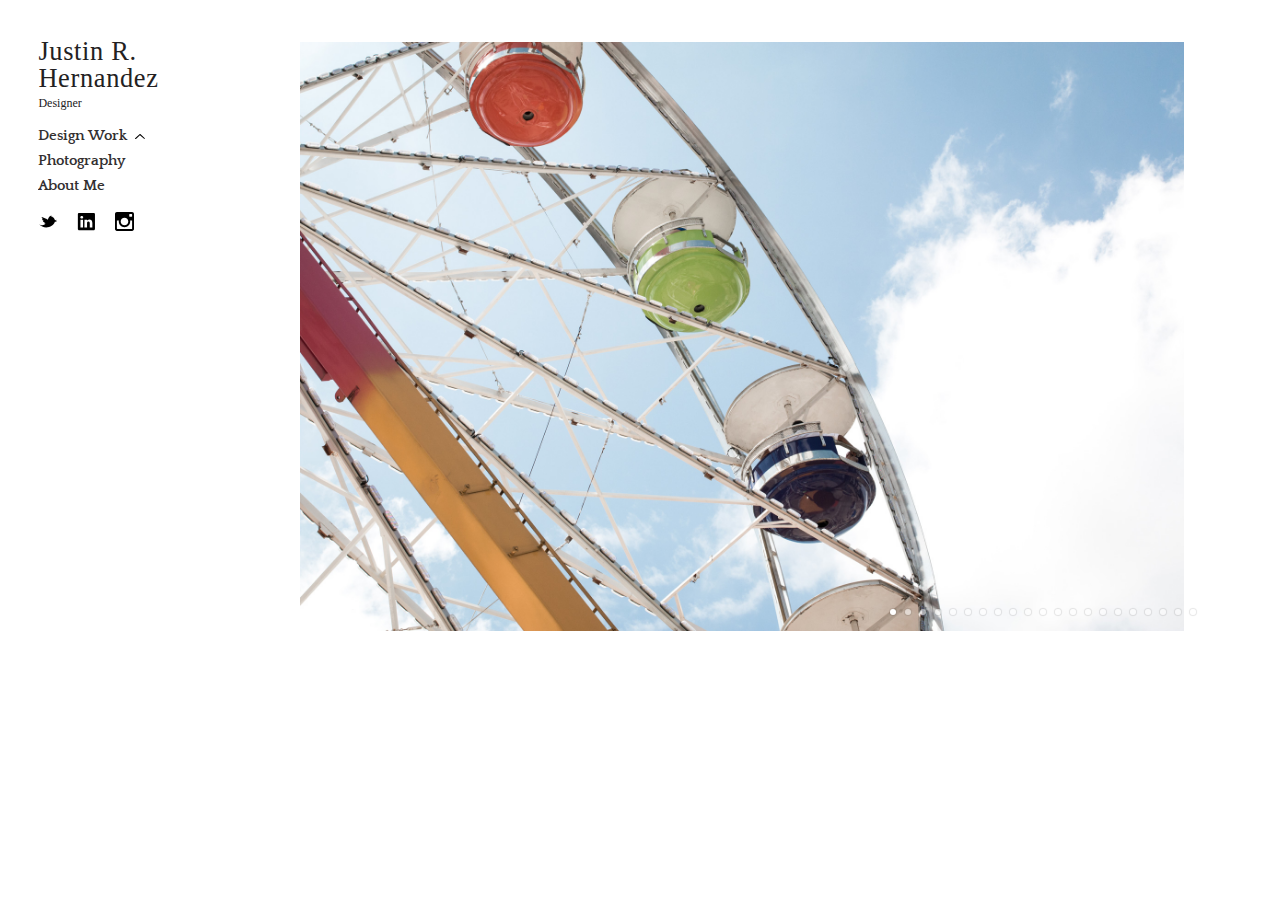
==== commit 14b0ce1b: "Updated fonts." ====
--- a/index.html
+++ b/index.html
@@ -3,8 +3,8 @@
   <head>
     <meta charset="UTF-8">
     <title>Justin Hernandez</title>
-    <link href="http://fonts.googleapis.com/css?family=Montserrat:400,700' rel='stylesheet" type="text/css">
-    <link href="http://fonts.googleapis.com/css?family=Droid+Serif:400,400italic,700,700italic" rel="stylesheet" type="text/css">
+    <link href="https://fonts.googleapis.com/css?family=Oswald:400,700,300" rel="stylesheet" type="text/css">
+    <link href="https://fonts.googleapis.com/css?family=Quattrocento:400,700" rel="stylesheet" type="text/css">
     <link rel="stylesheet" href="css/style.css" media="screen" type="text/css" />
     <link rel="stylesheet" href="css/reset.css"  type="text/css" />
     <link rel="stylesheet" href="royalslider/royalslider.css">
@@ -30,21 +30,10 @@
                   <ul>
                     <li><a href="dailygreens.html">Daily Greens</a></li>
                     <li><a href="texasjunkfest.html">Texas Junk Fest</a></li>
-                    <li><a href="antismoking.html">Anti-Smoking Ad</a></li>
                   </ul>
                 </div><!-- End Secondary Nav Design -->
               <li>
-                <a href="#">Photography</a>
-              </li>
-                <div id="secondary-nav--photography" class="secondarynav hide">
-                  <ul>
-                    <li><a href="architecture.html">Architecture</a></li>
-                    <li><a href="colorminimal.html">Color Minimal</a></li>
-                    <li><a href="food.html">Food</a></li>
-                  </ul>
-                </div><!-- End Secondary Nav Photography -->
-              <li>
-                <a href="#">Personal Project</a>
+                <a href="index.html">Photography</a>
               </li>
               <li>
                 <a href="#">About Me</a>
--- a/css/style.css
+++ b/css/style.css
@@ -87,6 +87,11 @@
   padding-right: 2.5%;
 }
 
+.title-light {
+  font-weight: 300;
+}
+
+
 /******** NAV STYLING **********/
 
 
@@ -99,8 +104,9 @@
 }
 
 .logo h1 {
+  font-family: 'Oswald' sans-serif;
   font-size: 1.65em;
-  font-weight: lighter;
+  font-weight: 300;
   letter-spacing: .025em;
   margin-bottom: 3%;
   margin-top: 0;
@@ -115,6 +121,7 @@
 }
 
 .logo {
+  color: #232122;
   padding-bottom: 10%;
   width: 100%;
 }
@@ -125,7 +132,10 @@
 }
 
 .primarynav {
+  color: #333031;
   display: block;
+  font-family: 'Quattrocento', serif;
+  font-weight: 700;
   height: 100%;
   float: left;
 }
@@ -136,7 +146,6 @@
 
 .secondarynav {
   float: left;
-  font-weight: lighter;
   margin: 0 auto;
   width: 100%;
 }
@@ -161,10 +170,13 @@
 .primarynav li {
   float: left;
   font-size: .95em;
-  font-weight: lighter;
   margin: 0 auto;
   padding-bottom: 5%;
   width: 100%;
+}
+
+.primarynav li:hover {
+  color: #a3a2a2;
 }
 
 .socialmedia {
@@ -201,12 +213,13 @@
 /* Begin Styling for Design Projects */
 
 .projectcontainer {
-  font-family: sans-serif;
-  float: left;
-  width: 83%;
+  float: left;
+  margin-left: 3%;
+  width: 79%;
 }
 
 .projectcontainer p {
+  font-family: 'Quattrocento', serif;
   line-height: 1.25em;
   margin-bottom: 3%;
 }
@@ -228,9 +241,9 @@
 
 .projectdescription p {
   float: left;
-  font-family: serif;
   font-size: 1.25em;
   font-weight: 300;
+  line-height: 1.5em;
   margin: 0 auto;
   margin-bottom: 2%;
   width: 100%;
@@ -238,9 +251,10 @@
 
 .projectdescription h2 {
   color: white;
-  font-family: sans-serif;
+  font-family: 'Oswald' sans-serif;
   font-size: 4em;
-  font-weight: 800;
+  font-weight: 700;
+  line-height: 1.25em;
   letter-spacing: .1em;
   margin-bottom: 4%;
   padding: 3%;
@@ -248,6 +262,12 @@
   width: 94%;
 }
 
+.projectdescription h4 {
+  color: rgb(36,74,41);
+  font-family: 'Oswald' sans-serif;
+  font-weight: 700;
+}
+
 .dg {
   background-color: rgb(193,201,127);
 }
@@ -346,6 +366,10 @@
 
 
 @media (max-width: 768px) {
+
+.projectdescription h4 {
+  line-height: 1.5em;
+}
 
 #toggleMenu-Mobile {
   display: block;
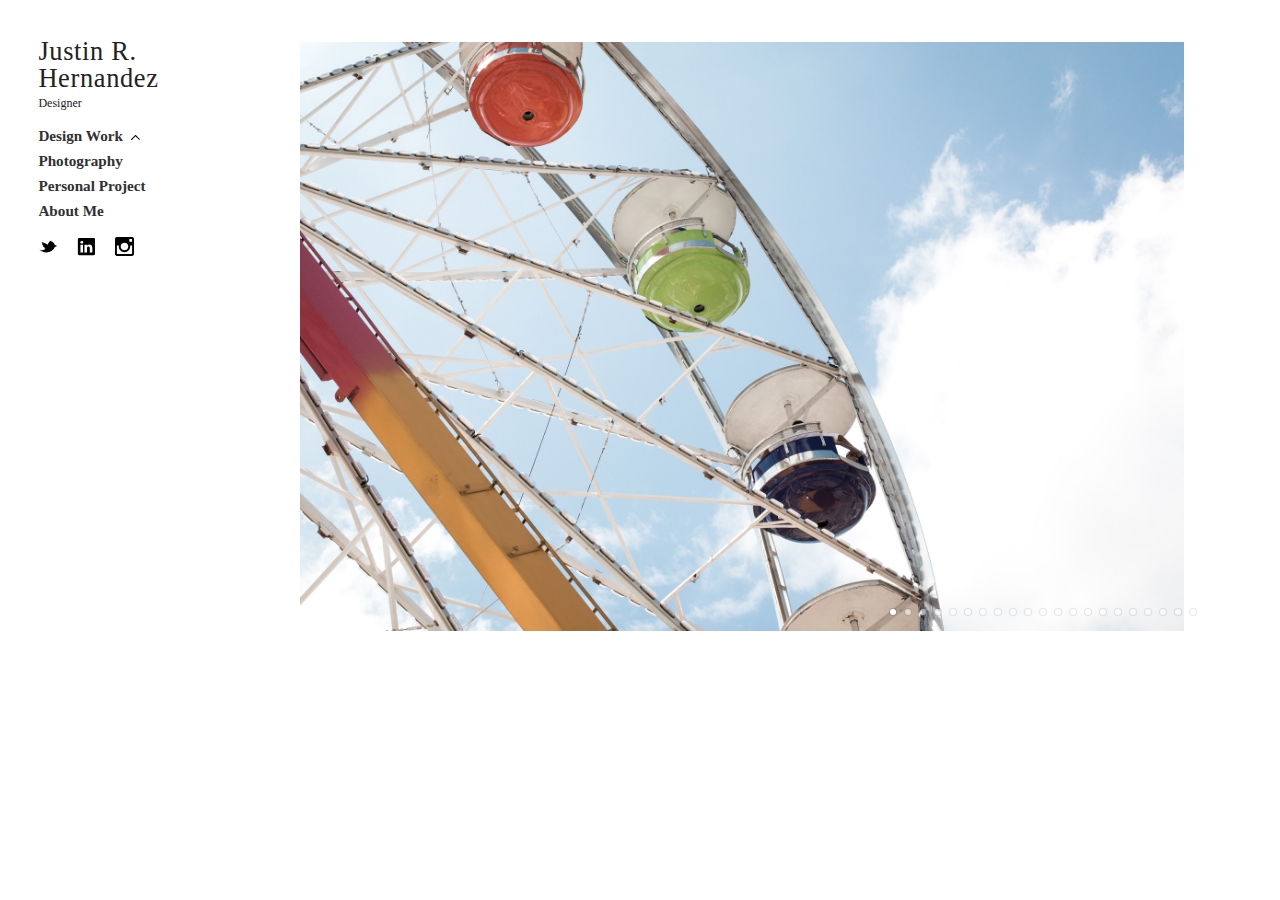
==== commit daed058a: "First commit." ====
--- a/index.html
+++ b/index.html
@@ -1,10 +1,10 @@
 <!DOCTYPE html>
 <html>
-  <head>
+  <head> 
     <meta charset="UTF-8">
     <title>Justin Hernandez</title>
-    <link href="https://fonts.googleapis.com/css?family=Oswald:400,700,300" rel="stylesheet" type="text/css">
-    <link href="https://fonts.googleapis.com/css?family=Quattrocento:400,700" rel="stylesheet" type="text/css">
+    <link href="http://fonts.googleapis.com/css?family=Montserrat:400,700' rel='stylesheet" type="text/css">
+    <link href="http://fonts.googleapis.com/css?family=Droid+Serif:400,400italic,700,700italic" rel="stylesheet" type="text/css">
     <link rel="stylesheet" href="css/style.css" media="screen" type="text/css" />
     <link rel="stylesheet" href="css/reset.css"  type="text/css" />
     <link rel="stylesheet" href="royalslider/royalslider.css">
@@ -30,10 +30,21 @@
                   <ul>
                     <li><a href="dailygreens.html">Daily Greens</a></li>
                     <li><a href="texasjunkfest.html">Texas Junk Fest</a></li>
+                    <li><a href="antismoking.html">Anti-Smoking Ad</a></li>
                   </ul>
                 </div><!-- End Secondary Nav Design -->
               <li>
-                <a href="index.html">Photography</a>
+                <a href="#">Photography</a>
+              </li>
+                <div id="secondary-nav--photography" class="secondarynav hide">
+                  <ul>
+                    <li><a href="architecture.html">Architecture</a></li>
+                    <li><a href="colorminimal.html">Color Minimal</a></li>
+                    <li><a href="food.html">Food</a></li>
+                  </ul>
+                </div><!-- End Secondary Nav Photography -->
+              <li>
+                <a href="#">Personal Project</a>
               </li>
               <li>
                 <a href="#">About Me</a>
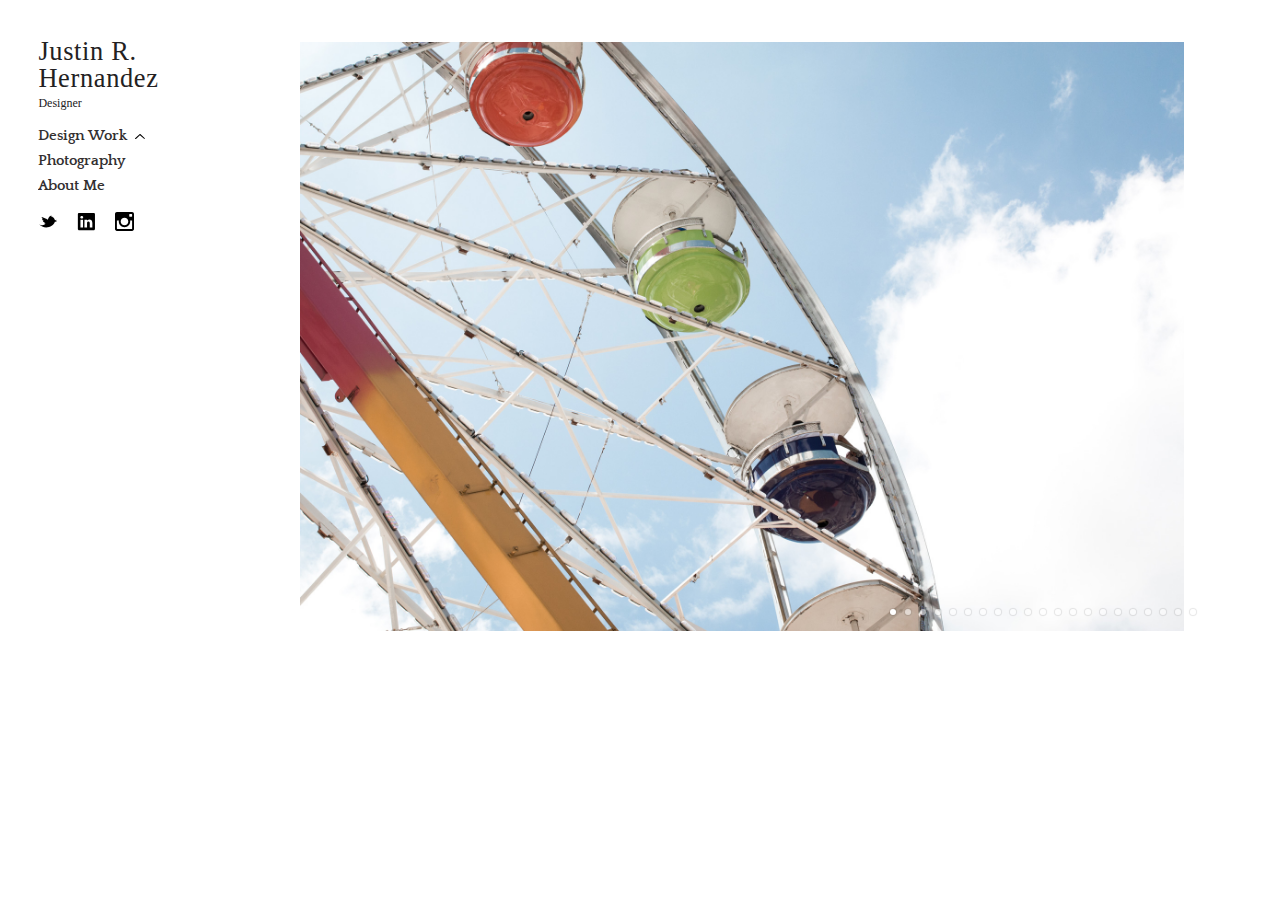
==== commit ab0917f3: "Merge branch 'master' into gh-pages" ====
--- a/index.html
+++ b/index.html
@@ -3,8 +3,8 @@
   <head> 
     <meta charset="UTF-8">
     <title>Justin Hernandez</title>
-    <link href="http://fonts.googleapis.com/css?family=Montserrat:400,700' rel='stylesheet" type="text/css">
-    <link href="http://fonts.googleapis.com/css?family=Droid+Serif:400,400italic,700,700italic" rel="stylesheet" type="text/css">
+    <link href="https://fonts.googleapis.com/css?family=Oswald:400,700,300" rel="stylesheet" type="text/css">
+    <link href="https://fonts.googleapis.com/css?family=Quattrocento:400,700" rel="stylesheet" type="text/css">
     <link rel="stylesheet" href="css/style.css" media="screen" type="text/css" />
     <link rel="stylesheet" href="css/reset.css"  type="text/css" />
     <link rel="stylesheet" href="royalslider/royalslider.css">
@@ -30,21 +30,10 @@
                   <ul>
                     <li><a href="dailygreens.html">Daily Greens</a></li>
                     <li><a href="texasjunkfest.html">Texas Junk Fest</a></li>
-                    <li><a href="antismoking.html">Anti-Smoking Ad</a></li>
                   </ul>
                 </div><!-- End Secondary Nav Design -->
               <li>
-                <a href="#">Photography</a>
-              </li>
-                <div id="secondary-nav--photography" class="secondarynav hide">
-                  <ul>
-                    <li><a href="architecture.html">Architecture</a></li>
-                    <li><a href="colorminimal.html">Color Minimal</a></li>
-                    <li><a href="food.html">Food</a></li>
-                  </ul>
-                </div><!-- End Secondary Nav Photography -->
-              <li>
-                <a href="#">Personal Project</a>
+                <a href="index.html">Photography</a>
               </li>
               <li>
                 <a href="#">About Me</a>
